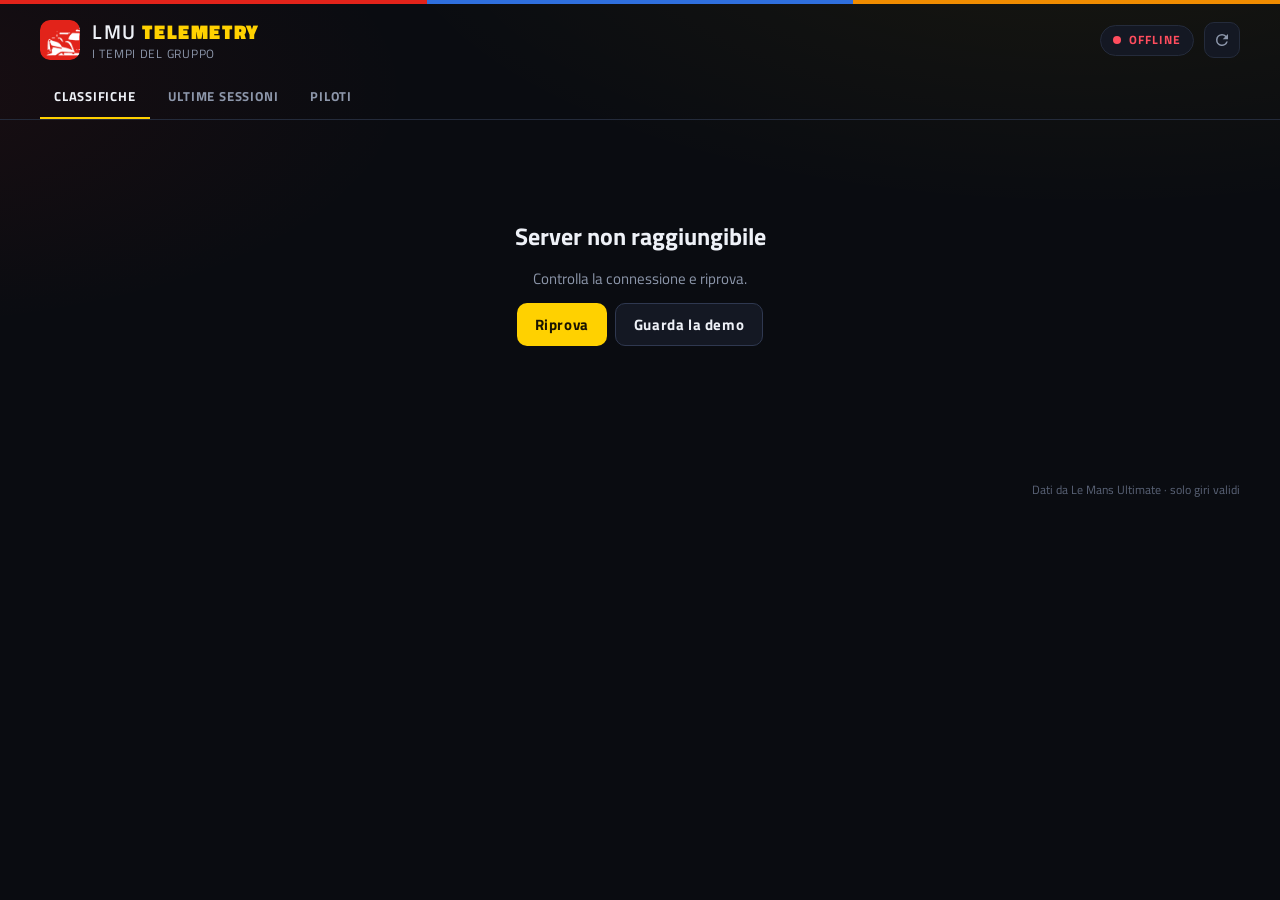
==== index.html @ 2178a7c5 "Prima pubblicazione dell'app classifiche Co-Authored-By: Claude Opus 5.5 <noreply@anthropic.com>" ====
<!doctype html>
<html lang="it">
<head>
  <meta charset="utf-8">
  <meta name="viewport" content="width=device-width, initial-scale=1, viewport-fit=cover">
  <title>LMU Telemetry</title>
  <meta name="description" content="Classifiche e tempi del gruppo su Le Mans Ultimate">
  <meta name="theme-color" content="#0a0c11">
  <link rel="manifest" href="manifest.webmanifest">
  <link rel="icon" href="icons/icon-192.png">
  <link rel="apple-touch-icon" href="icons/icon-192.png">
  <link rel="preconnect" href="https://fonts.googleapis.com">
  <link rel="preconnect" href="https://fonts.gstatic.com" crossorigin>
  <link href="https://fonts.googleapis.com/css2?family=Titillium+Web:wght@400;600;700;900&family=JetBrains+Mono:wght@500;700&display=swap" rel="stylesheet">
  <link rel="stylesheet" href="styles.css">
</head>
<body>
  <div class="stripe" aria-hidden="true"><span></span><span></span><span></span></div>

  <header class="topbar">
    <div class="brand">
      <img src="icons/icon-192.png" alt="" class="brand-mark">
      <div>
        <div class="brand-name">LMU <b>TELEMETRY</b></div>
        <div class="brand-sub">I tempi del gruppo</div>
      </div>
    </div>
    <div class="top-actions">
      <span id="status" class="status">…</span>
      <button id="refresh" class="icon-btn" title="Aggiorna" aria-label="Aggiorna">
        <svg viewBox="0 0 24 24" width="18" height="18"><path fill="currentColor" d="M17.65 6.35A7.95 7.95 0 0 0 12 4a8 8 0 1 0 7.75 10h-2.08A6 6 0 1 1 12 6c1.66 0 3.14.69 4.22 1.78L13 11h7V4z"/></svg>
      </button>
    </div>
  </header>

  <nav class="tabs" role="tablist">
    <button class="tab active" data-tab="board" role="tab">Classifiche</button>
    <button class="tab" data-tab="feed" role="tab">Ultime sessioni</button>
    <button class="tab" data-tab="drivers" role="tab">Piloti</button>
  </nav>

  <main id="app">
    <div class="loading"><div class="spinner"></div>Carico i tempi…</div>
  </main>

  <footer class="foot">
    <span id="updated"></span>
    <span>Dati da Le Mans Ultimate · solo giri validi</span>
  </footer>

  <script src="config.js"></script>
  <script src="demo.js"></script>
  <script src="app.js"></script>
</body>
</html>
---- styles.css ----
:root {
  --bg: #0a0c11;
  --bg-2: #0f1219;
  --surface: #141823;
  --surface-2: #1a2030;
  --line: #242b3b;
  --line-2: #2f3850;
  --text: #eef1f7;
  --muted: #8d97ab;
  --faint: #5b6478;

  --accent: #ffd100;          /* giallo "pit board" */
  --accent-ink: #1a1400;
  --purple: #b55cff;          /* migliore assoluto */
  --green: #2bd576;           /* migliore personale */
  --red: #ff4d5e;
  --gold: #ffcf4a;
  --silver: #c9d1df;
  --bronze: #d99159;

  --hy: #e2231a;              /* Hypercar */
  --p2: #2f6fde;              /* LMP2 */
  --gt: #f08c00;              /* LMGT3 */

  --radius: 14px;
  --mono: "JetBrains Mono", ui-monospace, Consolas, monospace;
  --sans: "Titillium Web", "Segoe UI", system-ui, sans-serif;
}

* { box-sizing: border-box; }
html { -webkit-text-size-adjust: 100%; }
body {
  margin: 0;
  background:
    radial-gradient(1200px 500px at 85% -10%, rgba(255, 209, 0, 0.06), transparent 60%),
    radial-gradient(900px 400px at -10% 10%, rgba(226, 35, 26, 0.07), transparent 60%),
    var(--bg);
  color: var(--text);
  font-family: var(--sans);
  font-size: 15px;
  line-height: 1.4;
  min-height: 100vh;
}
button { font: inherit; color: inherit; }
.mono { font-family: var(--mono); font-variant-numeric: tabular-nums; }

/* ---------- testata ---------- */
.stripe { display: flex; height: 4px; }
.stripe span { flex: 1; }
.stripe span:nth-child(1) { background: var(--hy); }
.stripe span:nth-child(2) { background: var(--p2); }
.stripe span:nth-child(3) { background: var(--gt); }

.topbar {
  display: flex; align-items: center; justify-content: space-between; gap: 12px;
  padding: 14px clamp(16px, 4vw, 40px);
  max-width: 1400px; margin: 0 auto;
}
.brand { display: flex; align-items: center; gap: 12px; }
.brand-mark { width: 40px; height: 40px; border-radius: 10px; }
.brand-name { font-size: 20px; letter-spacing: 0.08em; font-weight: 600; }
.brand-name b { font-weight: 900; color: var(--accent); }
.brand-sub { color: var(--muted); font-size: 12px; letter-spacing: 0.06em; text-transform: uppercase; }
.top-actions { display: flex; align-items: center; gap: 10px; }

.status {
  display: inline-flex; align-items: center; gap: 8px;
  padding: 6px 12px; border-radius: 999px;
  font-size: 12px; font-weight: 700; letter-spacing: 0.1em;
  background: var(--surface); border: 1px solid var(--line);
}
.status::before { content: ""; width: 8px; height: 8px; border-radius: 50%; background: var(--faint); }
.status.live::before { background: var(--green); box-shadow: 0 0 0 0 rgba(43, 213, 118, 0.6); animation: pulse 2s infinite; }
.status.demo { color: var(--accent); border-color: rgba(255, 209, 0, 0.35); }
.status.demo::before { background: var(--accent); }
.status.error { color: var(--red); }
.status.error::before { background: var(--red); }
@keyframes pulse { 70% { box-shadow: 0 0 0 8px rgba(43, 213, 118, 0); } 100% { box-shadow: 0 0 0 0 rgba(43, 213, 118, 0); } }

.icon-btn {
  display: grid; place-items: center; width: 36px; height: 36px;
  border-radius: 10px; border: 1px solid var(--line); background: var(--surface);
  cursor: pointer; color: var(--muted);
}
.icon-btn:hover { color: var(--text); border-color: var(--line-2); }
.icon-btn.spin svg { animation: spin 0.8s linear infinite; }
@keyframes spin { to { transform: rotate(360deg); } }

.tabs {
  display: flex; gap: 4px; max-width: 1400px; margin: 0 auto;
  padding: 0 clamp(16px, 4vw, 40px); border-bottom: 1px solid var(--line);
  overflow-x: auto;
}
.tab {
  background: none; border: 0; cursor: pointer; padding: 10px 14px 12px;
  color: var(--muted); font-weight: 700; letter-spacing: 0.06em; text-transform: uppercase; font-size: 13px;
  border-bottom: 2px solid transparent; white-space: nowrap;
}
.tab:hover { color: var(--text); }
.tab.active { color: var(--text); border-bottom-color: var(--accent); }

main { max-width: 1400px; margin: 0 auto; padding: 20px clamp(16px, 4vw, 40px) 40px; }

.foot {
  max-width: 1400px; margin: 0 auto; padding: 16px clamp(16px, 4vw, 40px) 32px;
  display: flex; justify-content: space-between; gap: 12px; flex-wrap: wrap;
  color: var(--faint); font-size: 12px;
}

/* ---------- stati ---------- */
.loading, .empty {
  display: grid; place-items: center; gap: 14px; text-align: center;
  padding: 80px 16px; color: var(--muted);
}
.spinner { width: 28px; height: 28px; border-radius: 50%; border: 3px solid var(--line-2); border-top-color: var(--accent); animation: spin 0.8s linear infinite; }
.empty h2 { margin: 0; color: var(--text); font-size: 24px; }
.empty p { margin: 0; max-width: 460px; }
.btn {
  display: inline-flex; align-items: center; gap: 8px; cursor: pointer;
  padding: 10px 18px; border-radius: 10px; border: 0;
  background: var(--accent); color: var(--accent-ink); font-weight: 700; letter-spacing: 0.04em;
}
.btn.ghost { background: var(--surface); color: var(--text); border: 1px solid var(--line-2); }

/* ---------- piste ---------- */
.section-label {
  color: var(--muted); font-size: 12px; font-weight: 700; letter-spacing: 0.14em; text-transform: uppercase;
  margin: 0 0 10px;
}
.tracks {
  display: grid; grid-auto-flow: column; grid-auto-columns: minmax(210px, 1fr);
  gap: 10px; overflow-x: auto; padding-bottom: 6px; scroll-snap-type: x proximity;
}
.tracks::-webkit-scrollbar { height: 6px; }
.tracks::-webkit-scrollbar-thumb { background: var(--line-2); border-radius: 3px; }
.track-card {
  text-align: left; cursor: pointer; scroll-snap-align: start;
  padding: 12px 14px; border-radius: 12px; background: var(--surface); border: 1px solid var(--line);
  display: grid; gap: 6px; transition: border-color 0.15s, transform 0.15s;
}
.track-card:hover { border-color: var(--line-2); transform: translateY(-1px); }
.track-card.active { border-color: var(--accent); background: linear-gradient(180deg, rgba(255, 209, 0, 0.08), var(--surface) 70%); }
.track-card .t-name { font-weight: 700; font-size: 14px; white-space: nowrap; overflow: hidden; text-overflow: ellipsis; }
.track-card .t-meta { display: flex; justify-content: space-between; color: var(--muted); font-size: 12px; }
.track-card .t-rec { font-family: var(--mono); font-size: 15px; font-weight: 700; }
.len-bar { height: 3px; border-radius: 2px; background: var(--line); overflow: hidden; }
.len-bar i { display: block; height: 100%; background: linear-gradient(90deg, var(--hy), var(--gt)); }

/* ---------- filtri ---------- */
.filters { display: flex; flex-wrap: wrap; gap: 10px; align-items: center; justify-content: space-between; margin: 18px 0 14px; }
.seg { display: inline-flex; background: var(--surface); border: 1px solid var(--line); border-radius: 10px; padding: 3px; }
.seg button {
  border: 0; background: none; cursor: pointer; padding: 6px 12px; border-radius: 7px;
  color: var(--muted); font-weight: 700; font-size: 13px; letter-spacing: 0.04em;
  display: inline-flex; align-items: center; gap: 6px;
}
.seg button.active { background: var(--surface-2); color: var(--text); box-shadow: inset 0 0 0 1px var(--line-2); }
.dot { width: 8px; height: 8px; border-radius: 50%; display: inline-block; }
.dot.Hypercar { background: var(--hy); }
.dot.LMP2 { background: var(--p2); }
.dot.LMGT3 { background: var(--gt); }

.switch { display: inline-flex; align-items: center; gap: 8px; color: var(--muted); font-size: 13px; cursor: pointer; user-select: none; }
.switch input { appearance: none; width: 34px; height: 20px; border-radius: 999px; background: var(--line-2); position: relative; cursor: pointer; margin: 0; }
.switch input::after { content: ""; position: absolute; top: 3px; left: 3px; width: 14px; height: 14px; border-radius: 50%; background: var(--text); transition: left 0.15s; }
.switch input:checked { background: var(--accent); }
.switch input:checked::after { left: 17px; background: var(--accent-ink); }

/* ---------- hero pista ---------- */
.hero {
  position: relative; overflow: hidden;
  border-radius: var(--radius); border: 1px solid var(--line);
  background:
    repeating-linear-gradient(135deg, rgba(255, 255, 255, 0.018) 0 12px, transparent 12px 24px),
    linear-gradient(120deg, var(--surface-2), var(--surface));
  padding: 20px 22px;
  display: grid; grid-template-columns: 1.4fr repeat(3, 1fr); gap: 18px; align-items: end;
}
.hero::after {
  content: ""; position: absolute; right: -40px; top: -40px; width: 180px; height: 180px; opacity: 0.07;
  background: conic-gradient(#fff 0 25%, transparent 0 50%, #fff 0 75%, transparent 0) 0 0 / 30px 30px;
  transform: rotate(12deg);
}
.hero h1 { margin: 0; font-size: clamp(22px, 3vw, 34px); line-height: 1.05; font-weight: 900; letter-spacing: 0.01em; }
.hero .h-sub { color: var(--muted); font-size: 13px; margin-top: 6px; }
.stat .k { color: var(--muted); font-size: 11px; font-weight: 700; letter-spacing: 0.14em; text-transform: uppercase; }
.stat .v { font-family: var(--mono); font-size: 22px; font-weight: 700; margin-top: 2px; }
.stat .v.purple { color: var(--purple); }
.stat .d { color: var(--muted); font-size: 12px; white-space: nowrap; overflow: hidden; text-overflow: ellipsis; }

/* ---------- layout principale ---------- */
.grid { display: grid; grid-template-columns: minmax(0, 1fr) 380px; gap: 16px; margin-top: 16px; align-items: start; }
.panel { background: var(--surface); border: 1px solid var(--line); border-radius: var(--radius); overflow: hidden; }
.panel-head { display: flex; justify-content: space-between; align-items: center; gap: 10px; padding: 14px 16px; border-bottom: 1px solid var(--line); }
.panel-head h2 { margin: 0; font-size: 14px; letter-spacing: 0.12em; text-transform: uppercase; }
.panel-head .hint { color: var(--faint); font-size: 12px; }

/* ---------- classifica ---------- */
.board { width: 100%; border-collapse: collapse; }
.board th {
  text-align: left; color: var(--faint); font-size: 11px; font-weight: 700; letter-spacing: 0.12em; text-transform: uppercase;
  padding: 10px 10px; border-bottom: 1px solid var(--line); white-space: nowrap;
}
.board th.r, .board td.r { text-align: right; }
.board td { padding: 10px 10px; border-bottom: 1px solid rgba(36, 43, 59, 0.6); white-space: nowrap; }
.board tbody tr { cursor: pointer; transition: background 0.12s; position: relative; }
.board tbody tr:hover { background: rgba(255, 255, 255, 0.025); }
.board tbody tr.sel { background: rgba(255, 209, 0, 0.06); }
.board tbody tr.sel td:first-child { box-shadow: inset 3px 0 0 var(--accent); }
.board tbody tr:last-child td { border-bottom: 0; }

.pos { font-family: var(--mono); font-weight: 700; width: 34px; color: var(--muted); }
.pos.p1 { color: var(--gold); }
.pos.p2 { color: var(--silver); }
.pos.p3 { color: var(--bronze); }
.driver { display: flex; align-items: center; gap: 10px; min-width: 0; }
.cls-bar { width: 4px; height: 30px; border-radius: 2px; flex: none; }
.cls-bar.Hypercar { background: var(--hy); }
.cls-bar.LMP2 { background: var(--p2); }
.cls-bar.LMGT3 { background: var(--gt); }
.driver .nick { font-weight: 700; font-size: 15px; }
.driver .car { color: var(--muted); font-size: 12px; overflow: hidden; text-overflow: ellipsis; max-width: 220px; }
.time { font-family: var(--mono); font-weight: 700; font-size: 15px; }
.gap { font-family: var(--mono); color: var(--muted); font-size: 13px; }
.sec { font-family: var(--mono); font-size: 13px; color: #d9dfea; }
.sec.purple { color: var(--purple); font-weight: 700; }
.sec.green { color: var(--green); font-weight: 700; }
.ideal { font-family: var(--mono); font-size: 13px; color: var(--muted); }
.badge {
  display: inline-block; padding: 1px 6px; border-radius: 5px; font-size: 10px; font-weight: 700; letter-spacing: 0.08em;
  background: var(--surface-2); color: var(--muted); border: 1px solid var(--line-2); vertical-align: middle;
}
.badge.cls { color: #fff; border: 0; }
.badge.cls.Hypercar { background: var(--hy); }
.badge.cls.LMP2 { background: var(--p2); }
.badge.cls.LMGT3 { background: var(--gt); color: #1b1000; }
.badge.pb { background: rgba(43, 213, 118, 0.14); color: var(--green); border-color: rgba(43, 213, 118, 0.35); }
.badge.rec { background: rgba(181, 92, 255, 0.16); color: var(--purple); border-color: rgba(181, 92, 255, 0.4); }

/* ---------- dettaglio ---------- */
.detail { padding: 16px; display: grid; gap: 18px; }
.d-head { display: flex; justify-content: space-between; gap: 10px; align-items: flex-start; }
.d-head .nick { font-size: 22px; font-weight: 900; line-height: 1.1; }
.d-head .car { color: var(--muted); font-size: 13px; margin-top: 4px; }
.d-time { text-align: right; }
.d-time .time { font-size: 24px; display: block; }
.d-time .gap { font-size: 13px; }

.sub-label { color: var(--muted); font-size: 11px; font-weight: 700; letter-spacing: 0.14em; text-transform: uppercase; margin-bottom: 8px; display: flex; justify-content: space-between; }
.sector-row { display: grid; grid-template-columns: 26px 1fr 72px; align-items: center; gap: 10px; margin: 7px 0; }
.sector-row .s-n { color: var(--muted); font-weight: 700; font-size: 12px; }
.delta-track { position: relative; height: 10px; background: var(--bg-2); border-radius: 5px; }
.delta-track::before { content: ""; position: absolute; left: 50%; top: -3px; bottom: -3px; width: 1px; background: var(--line-2); }
.delta-track i { position: absolute; top: 0; bottom: 0; border-radius: 5px; }
.delta-track i.slow { left: 50%; background: linear-gradient(90deg, rgba(255, 77, 94, 0.5), var(--red)); }
.delta-track i.fast { right: 50%; background: linear-gradient(270deg, rgba(43, 213, 118, 0.5), var(--green)); }
.delta-val { font-family: var(--mono); font-size: 12px; text-align: right; }
.delta-val.slow { color: var(--red); }
.delta-val.fast { color: var(--green); }
.delta-val.zero { color: var(--purple); }

.ideal-box { display: grid; grid-template-columns: 1fr 1fr; gap: 10px; }
.mini { background: var(--bg-2); border: 1px solid var(--line); border-radius: 10px; padding: 10px 12px; }
.mini .k { color: var(--muted); font-size: 11px; font-weight: 700; letter-spacing: 0.12em; text-transform: uppercase; }
.mini .v { font-family: var(--mono); font-size: 17px; font-weight: 700; margin-top: 2px; }
.mini .v.accent { color: var(--accent); }

.chips { display: flex; flex-wrap: wrap; gap: 6px; }
.chip { display: inline-flex; align-items: center; gap: 6px; padding: 5px 9px; border-radius: 8px; background: var(--bg-2); border: 1px solid var(--line); font-size: 12px; color: var(--muted); }
.chip b { color: var(--text); font-weight: 700; font-family: var(--mono); font-size: 12px; }
.fuel { display: grid; gap: 6px; }
.gauge { height: 8px; border-radius: 4px; background: var(--bg-2); border: 1px solid var(--line); overflow: hidden; }
.gauge i { display: block; height: 100%; background: linear-gradient(90deg, #ff9d00, var(--accent)); }
.gauge.ve i { background: linear-gradient(90deg, #00b3ff, #6be4ff); }
.gauge-row { display: grid; grid-template-columns: 78px 1fr 60px; gap: 10px; align-items: center; font-size: 12px; color: var(--muted); }
.gauge-row b { font-family: var(--mono); color: var(--text); text-align: right; }

.chart { width: 100%; height: auto; display: block; }
.chart .axis { stroke: var(--line); stroke-width: 1; }
.chart .lbl { fill: var(--faint); font: 10px var(--mono); }
.chart .dot-lap { fill: var(--faint); }
.chart .pb-line { fill: none; stroke: var(--accent); stroke-width: 2; }
.chart .pb-dot { fill: var(--accent); }
.chart .area { fill: url(#pbGrad); }

/* ---------- ultimi giri / piloti ---------- */
.feed { list-style: none; margin: 0; padding: 0; }
.feed li { display: grid; grid-template-columns: 74px minmax(0, 1fr) auto; gap: 12px; align-items: center; padding: 12px 16px; border-bottom: 1px solid rgba(36, 43, 59, 0.6); }
.feed li:last-child { border-bottom: 0; }
.feed .when { color: var(--faint); font-size: 12px; }
.feed .what { min-width: 0; }
.feed .what .l1 { font-weight: 700; display: flex; gap: 8px; align-items: center; flex-wrap: wrap; }
.feed .what .l2 { color: var(--muted); font-size: 12px; overflow: hidden; text-overflow: ellipsis; white-space: nowrap; }
.feed .time.invalid { color: var(--faint); text-decoration: line-through; }

.drivers { display: grid; grid-template-columns: repeat(auto-fill, minmax(250px, 1fr)); gap: 12px; }
.dcard { background: var(--surface); border: 1px solid var(--line); border-radius: var(--radius); padding: 16px; display: grid; gap: 12px; }
.dcard .top { display: flex; align-items: center; gap: 12px; }
.avatar {
  width: 44px; height: 44px; border-radius: 12px; display: grid; place-items: center;
  font-weight: 900; font-size: 18px; color: var(--accent-ink); background: var(--accent);
}
.dcard .name { font-weight: 900; font-size: 18px; }
.dcard .meta { color: var(--muted); font-size: 12px; }
.dstats { display: grid; grid-template-columns: repeat(3, 1fr); gap: 8px; }
.dstats .mini .v { font-size: 18px; }

/* ---------- responsive ---------- */
@media (max-width: 1100px) {
  .grid { grid-template-columns: minmax(0, 1fr); }
  .hero { grid-template-columns: 1fr 1fr; }
  .hero > :first-child { grid-column: 1 / -1; }
}
@media (max-width: 760px) {
  body { font-size: 14px; }
  .col-ideal, .col-laps, .col-when { display: none; }
  .driver .car { max-width: 130px; }
  .board td, .board th { padding: 9px 6px; }
  .sec { font-size: 11px; }
  .brand-sub { display: none; }
}
@media (max-width: 520px) {
  .col-sec { display: none; }
  .brand-name { font-size: 16px; white-space: nowrap; }
  .brand-mark { width: 34px; height: 34px; }
  .panel-head .hint { display: none; }
  .hero { grid-template-columns: 1fr 1fr; padding: 16px; }
  .stat .v { font-size: 18px; }
}
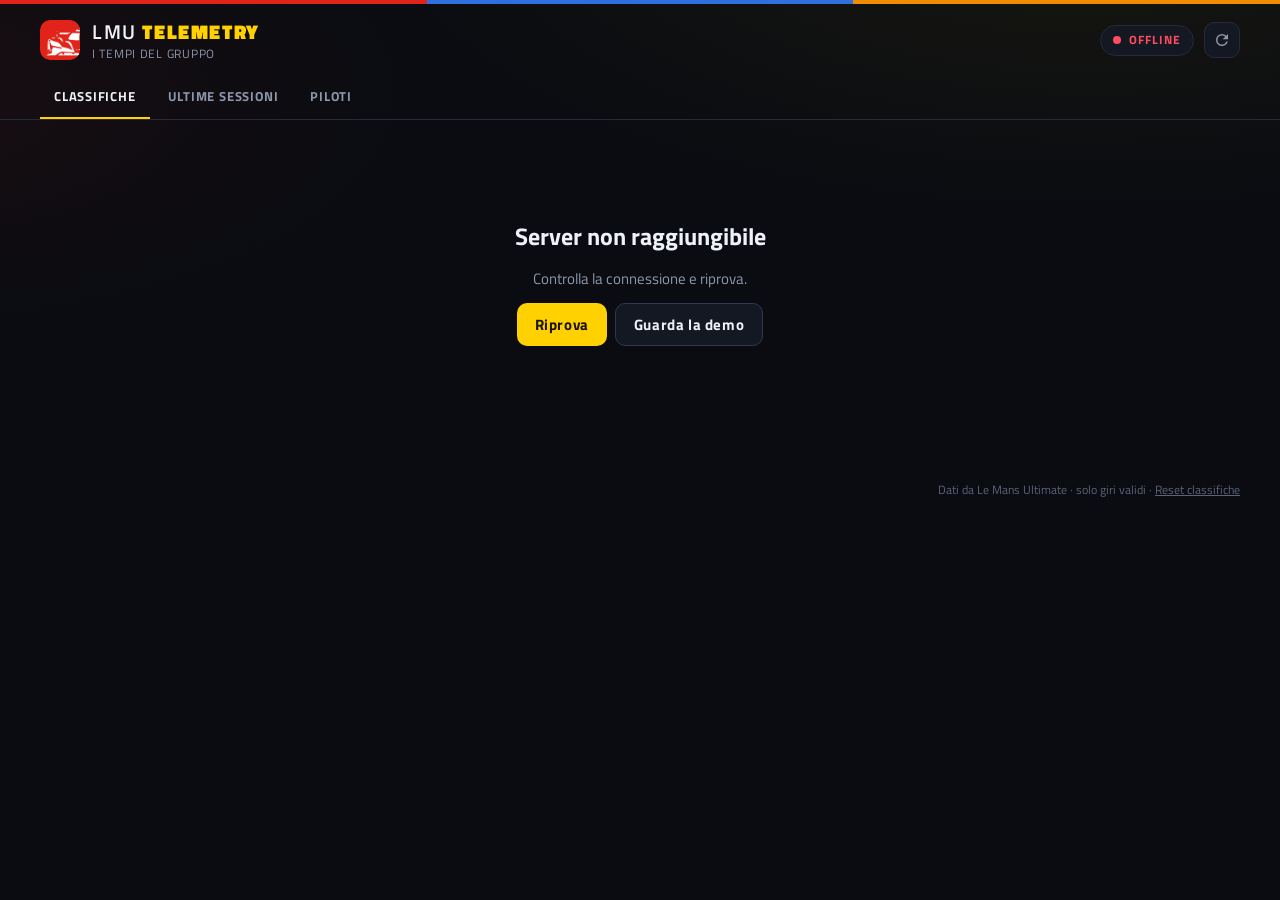
==== commit 5e69eae9: "Lista giri, confronto telemetria, reset classifiche con PIN e archivio Co-Authored-By: Claude Opus 5" ====
--- a/index.html
+++ b/index.html
@@ -45,11 +45,12 @@
 
   <footer class="foot">
     <span id="updated"></span>
-    <span>Dati da Le Mans Ultimate · solo giri validi</span>
+    <span>Dati da Le Mans Ultimate · solo giri validi · <a href="#reset" class="foot-link">Reset classifiche</a></span>
   </footer>
 
   <script src="config.js"></script>
   <script src="demo.js"></script>
+  <script src="compare.js"></script>
   <script src="app.js"></script>
 </body>
 </html>
--- a/styles.css
+++ b/styles.css
@@ -327,3 +327,101 @@
   .hero { grid-template-columns: 1fr 1fr; padding: 16px; }
   .stat .v { font-size: 18px; }
 }
+
+/* ---------- pagine: lista giri, telemetria, reset ---------- */
+a { color: var(--accent); }
+.foot-link { color: var(--faint); }
+.foot-link:hover { color: var(--muted); }
+.btn.sm { padding: 7px 12px; font-size: 13px; text-decoration: none; }
+.btn.ghost { text-decoration: none; }
+.btn.danger { background: var(--red); color: #fff; }
+.btn:disabled { opacity: 0.5; cursor: default; }
+.d-actions { display: flex; flex-wrap: wrap; gap: 8px; align-items: center; }
+.d-note { color: var(--faint); font-size: 12px; }
+.badge.arch { background: rgba(255, 209, 0, 0.12); color: var(--accent); border-color: rgba(255, 209, 0, 0.35); }
+.badge.bad { background: rgba(255, 77, 94, 0.12); color: var(--red); border-color: rgba(255, 77, 94, 0.35); }
+.era { display: inline-flex; align-items: center; gap: 8px; color: var(--muted); font-size: 13px; }
+select, .reset input {
+  font: inherit; color: var(--text); background: var(--surface); border: 1px solid var(--line-2);
+  border-radius: 10px; padding: 7px 10px; max-width: 100%;
+}
+.era select { max-width: 320px; }
+
+.view-head { display: grid; gap: 10px; margin-bottom: 16px; }
+.view-head h1 { margin: 0; font-size: clamp(20px, 3vw, 30px); font-weight: 900; line-height: 1.1; }
+.view-head .h-sub { color: var(--muted); font-size: 13px; margin-top: 4px; display: flex; gap: 8px; align-items: center; flex-wrap: wrap; }
+.back { color: var(--muted); text-decoration: none; font-weight: 700; font-size: 13px; letter-spacing: 0.04em; width: fit-content; }
+.back:hover { color: var(--text); }
+
+.lap-stats { display: grid; grid-template-columns: repeat(auto-fit, minmax(140px, 1fr)); gap: 10px; }
+.panel.ev { margin-bottom: 14px; }
+.panel.ev .panel-head h2 { text-transform: capitalize; }
+.laps .lap-n { font-family: var(--mono); font-weight: 700; margin-right: 6px; }
+.laps .badge { margin-right: 4px; }
+.laps tr.inv .time, .laps tr.inv .sec { color: var(--faint); text-decoration: line-through; }
+.laps tr.open { background: rgba(255, 209, 0, 0.05); }
+.laps tr.lap-ex td { background: var(--bg-2); white-space: normal; }
+.time.purple { color: var(--purple); }
+.time.green { color: var(--green); }
+.foot-note { color: var(--faint); font-size: 12px; margin: 6px 0 0; }
+
+.cmp-head { display: grid; grid-template-columns: repeat(3, minmax(0, 1fr)) minmax(0, 1.3fr); gap: 10px; align-items: end; margin-bottom: 14px; }
+.cmp-head .mini .k { display: flex; align-items: center; gap: 6px; text-transform: none; letter-spacing: 0.02em; font-size: 12px; }
+.cmp-pick { display: grid; gap: 4px; color: var(--muted); font-size: 12px; }
+.sw { display: inline-block; width: 14px; height: 3px; border-radius: 2px; vertical-align: middle; }
+.sw.me { background: var(--accent); }
+.sw.ref { background: var(--purple); }
+.sq { display: inline-block; width: 10px; height: 10px; border-radius: 2px; vertical-align: -1px; margin-right: 4px; }
+.cmp-top { display: grid; grid-template-columns: minmax(0, 1.25fr) minmax(0, 1fr); gap: 14px; align-items: start; }
+.cmp-map { padding: 10px; }
+.cmp-map svg { width: 100%; height: auto; display: block; }
+.cmp-num { fill: var(--muted); font: 700 12px var(--mono); }
+.cmp-ms #cmpList { padding: 6px; max-height: 340px; overflow-y: auto; }
+.ms {
+  display: grid; grid-template-columns: 92px 1fr 64px; gap: 10px; align-items: center; width: 100%;
+  background: none; border: 0; padding: 7px 8px; border-radius: 8px; cursor: pointer; text-align: left; font-size: 13px;
+}
+.ms:hover, .ms.on { background: var(--surface-2); }
+.ms-n { font-weight: 700; }
+.ms-bar { position: relative; height: 8px; background: var(--bg-2); border-radius: 4px; }
+.ms-bar::before { content: ""; position: absolute; left: 50%; top: -2px; bottom: -2px; width: 1px; background: var(--line-2); }
+.ms-bar i { position: absolute; top: 0; height: 8px; border-radius: 4px; }
+.ms-v { font-family: var(--mono); font-size: 12px; text-align: right; }
+.cmp-readout { font-family: var(--mono); font-size: 12px; color: var(--muted); margin: 12px 0 8px; min-height: 18px; }
+.cmp-charts { padding: 12px; }
+.cmp-charts .sub-label { margin: 10px 0 4px; }
+.cmp-charts .sub-label:first-child { margin-top: 0; }
+.cmp-charts .sub-label a { color: var(--accent); text-transform: none; letter-spacing: 0; }
+.cmp-chart { display: block; touch-action: pan-y; cursor: crosshair; }
+.cmp-chart .lbl { fill: var(--faint); font: 10px var(--mono); }
+.cmp-legend { display: flex; flex-wrap: wrap; gap: 16px; color: var(--muted); font-size: 12px; margin-top: 10px; }
+.cmp-legend .sw { margin-right: 6px; }
+
+.reset { max-width: 560px; }
+.reset-body { padding: 18px; display: grid; gap: 14px; }
+.reset-body p { margin: 0; color: var(--muted); }
+.reset-body p b { color: var(--text); }
+.reset label { display: grid; gap: 6px; color: var(--muted); font-size: 13px; font-weight: 700; }
+.reset input { padding: 10px 12px; }
+.rs-actions { display: flex; gap: 10px; flex-wrap: wrap; }
+.rs-msg { font-size: 13px; min-height: 18px; }
+.rs-msg.bad { color: var(--red); }
+.rs-msg.good { color: var(--muted); }
+.rs-confirm { display: grid; gap: 14px; }
+.rs-confirm h2 { margin: 0; font-size: 20px; }
+
+@media (max-width: 900px) {
+  .cmp-top { grid-template-columns: minmax(0, 1fr); }
+  .cmp-head { grid-template-columns: repeat(3, minmax(0, 1fr)); }
+  .cmp-pick { grid-column: 1 / -1; }
+}
+@media (max-width: 760px) {
+  .col-tyre { display: none; }
+  .era { width: 100%; }
+  .era select { flex: 1; max-width: none; }
+}
+@media (max-width: 520px) {
+  .col-fuel { display: none; }
+  .cmp-head .mini .v { font-size: 14px; }
+  .ms { grid-template-columns: 80px 1fr 58px; }
+}
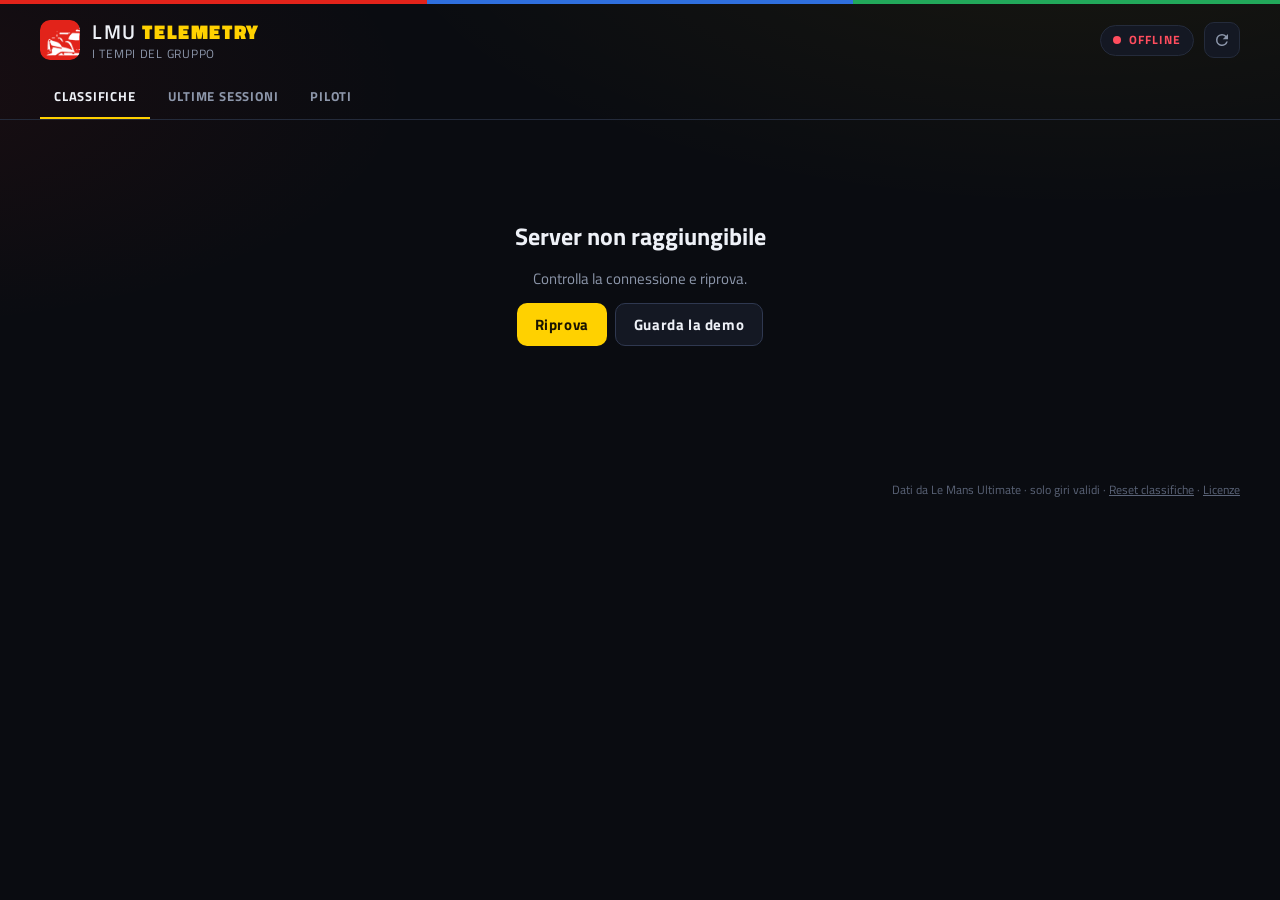
==== commit 5ec65102: "Pagina Licenze con i testi di tutti i componenti Co-Authored-By: Claude Opus 5.5 <noreply@anthropic." ====
--- a/index.html
+++ b/index.html
@@ -45,7 +45,7 @@
 
   <footer class="foot">
     <span id="updated"></span>
-    <span>Dati da Le Mans Ultimate · solo giri validi · <a href="#reset" class="foot-link">Reset classifiche</a></span>
+    <span>Dati da Le Mans Ultimate · solo giri validi · <a href="#reset" class="foot-link">Reset classifiche</a> · <a href="licenze.html" class="foot-link">Licenze</a></span>
   </footer>
 
   <script src="config.js"></script>
--- a/styles.css
+++ b/styles.css
@@ -18,9 +18,15 @@
   --silver: #c9d1df;
   --bronze: #d99159;
 
+  /* Colori di categoria (come in LMU / WEC / ELMS) */
   --hy: #e2231a;              /* Hypercar */
   --p2: #2f6fde;              /* LMP2 */
-  --gt: #f08c00;              /* LMGT3 */
+  --p2e: #19b4e6;             /* LMP2 ELMS */
+  --p3: #8e44d6;              /* LMP3 */
+  --gt: #22a85a;              /* LMGT3 */
+  --gte3: #f08c00;            /* LMGT3 ELMS */
+  --gte: #d4b000;             /* LMGTE */
+  --oth: #7d8597;             /* altre */
 
   --radius: 14px;
   --mono: "JetBrains Mono", ui-monospace, Consolas, monospace;
@@ -148,7 +154,7 @@
 
 /* ---------- filtri ---------- */
 .filters { display: flex; flex-wrap: wrap; gap: 10px; align-items: center; justify-content: space-between; margin: 18px 0 14px; }
-.seg { display: inline-flex; background: var(--surface); border: 1px solid var(--line); border-radius: 10px; padding: 3px; }
+.seg { display: inline-flex; flex-wrap: wrap; background: var(--surface); border: 1px solid var(--line); border-radius: 10px; padding: 3px; }
 .seg button {
   border: 0; background: none; cursor: pointer; padding: 6px 12px; border-radius: 7px;
   color: var(--muted); font-weight: 700; font-size: 13px; letter-spacing: 0.04em;
@@ -156,9 +162,16 @@
 }
 .seg button.active { background: var(--surface-2); color: var(--text); box-shadow: inset 0 0 0 1px var(--line-2); }
 .dot { width: 8px; height: 8px; border-radius: 50%; display: inline-block; }
-.dot.Hypercar { background: var(--hy); }
-.dot.LMP2 { background: var(--p2); }
-.dot.LMGT3 { background: var(--gt); }
+.dot.HY, .cls-bar.HY, .badge.cls.HY { background: var(--hy); }
+.dot.P2, .cls-bar.P2, .badge.cls.P2 { background: var(--p2); }
+.dot.P2E, .cls-bar.P2E, .badge.cls.P2E { background: var(--p2e); }
+.dot.P3, .cls-bar.P3, .badge.cls.P3 { background: var(--p3); }
+.dot.GT3, .cls-bar.GT3, .badge.cls.GT3 { background: var(--gt); }
+.dot.GT3E, .cls-bar.GT3E, .badge.cls.GT3E { background: var(--gte3); }
+.dot.GTE, .cls-bar.GTE, .badge.cls.GTE { background: var(--gte); }
+.dot.OTHER, .cls-bar.OTHER, .badge.cls.OTHER { background: var(--oth); }
+.badge.cls.GT3E, .badge.cls.GTE { color: #1b1000; }
+.seg button:disabled { opacity: 0.35; cursor: default; }
 
 .switch { display: inline-flex; align-items: center; gap: 8px; color: var(--muted); font-size: 13px; cursor: pointer; user-select: none; }
 .switch input { appearance: none; width: 34px; height: 20px; border-radius: 999px; background: var(--line-2); position: relative; cursor: pointer; margin: 0; }
@@ -215,9 +228,6 @@
 .pos.p3 { color: var(--bronze); }
 .driver { display: flex; align-items: center; gap: 10px; min-width: 0; }
 .cls-bar { width: 4px; height: 30px; border-radius: 2px; flex: none; }
-.cls-bar.Hypercar { background: var(--hy); }
-.cls-bar.LMP2 { background: var(--p2); }
-.cls-bar.LMGT3 { background: var(--gt); }
 .driver .nick { font-weight: 700; font-size: 15px; }
 .driver .car { color: var(--muted); font-size: 12px; overflow: hidden; text-overflow: ellipsis; max-width: 220px; }
 .time { font-family: var(--mono); font-weight: 700; font-size: 15px; }
@@ -231,9 +241,6 @@
   background: var(--surface-2); color: var(--muted); border: 1px solid var(--line-2); vertical-align: middle;
 }
 .badge.cls { color: #fff; border: 0; }
-.badge.cls.Hypercar { background: var(--hy); }
-.badge.cls.LMP2 { background: var(--p2); }
-.badge.cls.LMGT3 { background: var(--gt); color: #1b1000; }
 .badge.pb { background: rgba(43, 213, 118, 0.14); color: var(--green); border-color: rgba(43, 213, 118, 0.35); }
 .badge.rec { background: rgba(181, 92, 255, 0.16); color: var(--purple); border-color: rgba(181, 92, 255, 0.4); }
 
@@ -422,6 +429,65 @@
 }
 @media (max-width: 520px) {
   .col-fuel { display: none; }
+  .col-wear { display: none; }
   .cmp-head .mini .v { font-size: 14px; }
   .ms { grid-template-columns: 80px 1fr 58px; }
 }
+
+/* ---------- PDF / stampa (lista giri) ---------- */
+.print-only { display: none; }
+@media print {
+  @page { size: A4; margin: 12mm; }
+  :root {
+    --bg: #fff; --bg-2: #f3f4f7; --surface: #fff; --surface-2: #f3f4f7; --line: #d7dae2; --line-2: #c3c8d3;
+    --text: #111; --muted: #4a5263; --faint: #7b8394; --purple: #7a2fd0; --green: #138a4a; --red: #c8283a;
+  }
+  html, body { background: #fff !important; color: #111; font-size: 11px; }
+  * { -webkit-print-color-adjust: exact; print-color-adjust: exact; box-shadow: none !important; }
+  .stripe, .topbar, .tabs, .foot, .back, .filters, .btn { display: none !important; }
+  .print-only { display: block; }
+  .print-head { color: var(--muted); font-size: 10px; margin-bottom: 8px; }
+  main { padding: 0; max-width: none; }
+  .view-head { margin-bottom: 8px; }
+  .view-head h1 { font-size: 20px; }
+  .lap-stats { grid-template-columns: repeat(4, 1fr); margin-bottom: 10px; }
+  .mini { padding: 6px 8px; }
+  .mini .v { font-size: 14px; }
+  .panel { border-color: var(--line); }
+  .panel.ev { break-inside: auto; margin-bottom: 10px; }
+  .panel-head { padding: 6px 10px; break-after: avoid; }
+  .panel-head .hint { display: inline !important; }
+  .board td, .board th { padding: 3px 8px; }
+  .board tr { break-inside: avoid; }
+  .board tbody tr.open, .board tbody tr.sel { background: none; }
+  .col-sec, .col-tyre, .col-fuel, .col-wear, .col-ideal, .col-laps, .col-when { display: table-cell !important; }
+  .time { font-size: 11px; }
+  .sec, .gap { font-size: 10px; }
+  .sec { color: #222; }
+  .badge { font-size: 8px; }
+  .badge.cls { color: #fff; }
+  .laps tr.lap-ex td { background: #fafbfc; }
+  .chip { padding: 2px 6px; font-size: 9px; }
+  .foot-note { font-size: 9px; }
+}
+
+/* ---------------------------------------------------------------- live */
+.move { display: block; font-size: 10px; line-height: 1.2; letter-spacing: 0.02em; margin-top: 1px; }
+.move.up, .move.pb { color: var(--green); }
+.move.new { color: var(--accent); }
+.board tr.flash td { animation: row-flash 8s ease-out; }
+@keyframes row-flash {
+  0%, 12% { background: rgba(43, 213, 118, 0.22); }
+  100% { background: transparent; }
+}
+.live-dot {
+  display: inline-block; width: 7px; height: 7px; border-radius: 50%; margin-left: 7px; vertical-align: middle;
+  background: var(--green); box-shadow: 0 0 0 0 rgba(43, 213, 118, 0.6); animation: pulse 2s infinite;
+}
+.hero .h-live { display: flex; align-items: center; gap: 0; margin-top: 6px; color: var(--green); font-size: 13px; font-weight: 600; }
+.hero .h-live .live-dot { margin: 0 8px 0 0; }
+.track-card .on-track { color: var(--green); font-weight: 700; }
+.track-card .on-track::before { content: "● "; }
+@media (prefers-reduced-motion: reduce) {
+  .board tr.flash td, .live-dot { animation: none; }
+}
